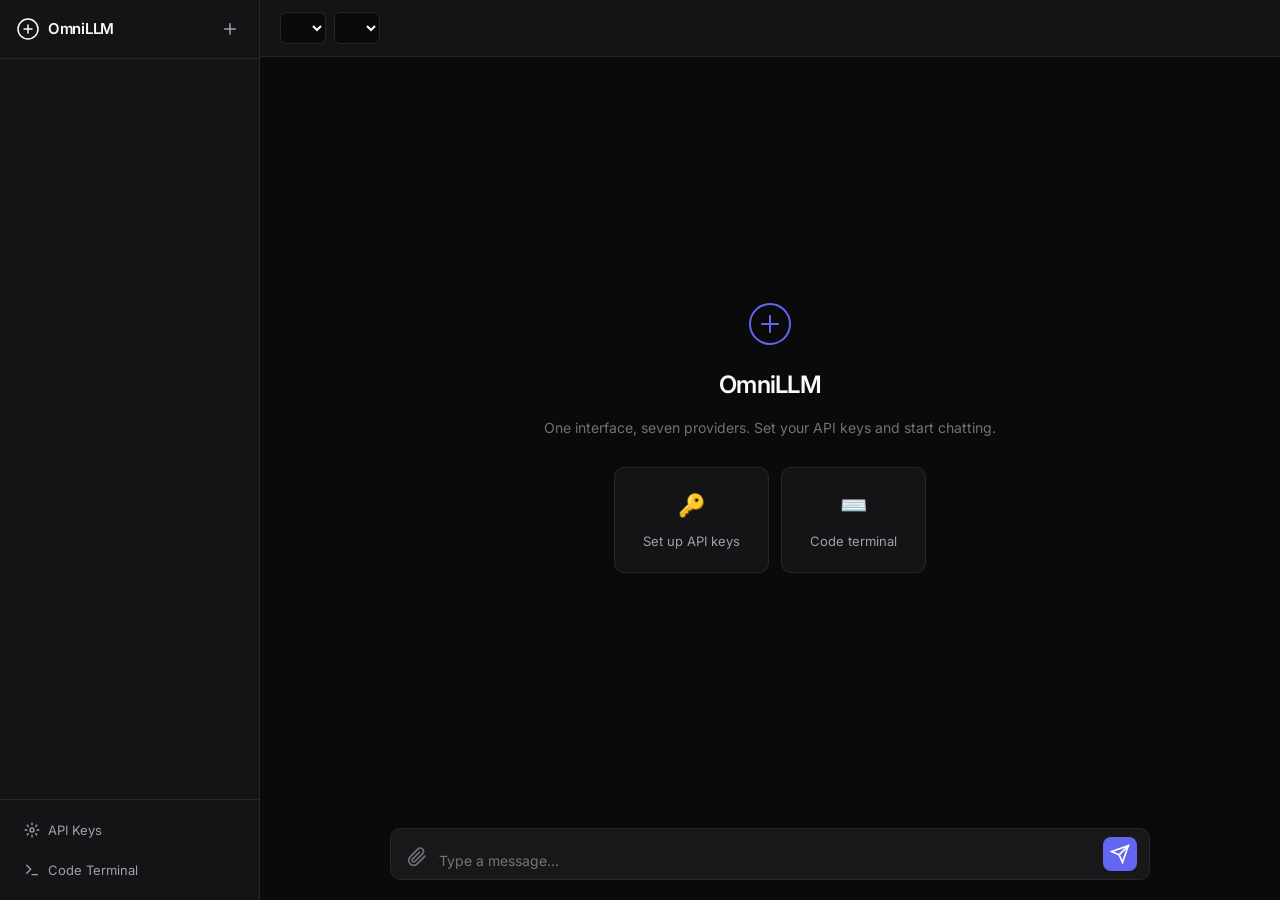
==== templates/index.html @ ef9400c0 "Initial commit: OmniLLM multi-provider chat platform" ====
<!DOCTYPE html>
<html lang="en">
<head>
<meta charset="UTF-8">
<meta name="viewport" content="width=device-width, initial-scale=1.0">
<title>OmniLLM</title>
<link rel="preconnect" href="https://fonts.googleapis.com">
<link href="https://fonts.googleapis.com/css2?family=Inter:wght@300;400;500;600&family=JetBrains+Mono:wght@400;500&display=swap" rel="stylesheet">
<link rel="stylesheet" href="/static/css/style.css">
</head>
<body>
<div id="app">
  <!-- Sidebar -->
  <aside id="sidebar">
    <div class="sidebar-header">
      <div class="logo">
        <svg width="24" height="24" viewBox="0 0 24 24" fill="none"><circle cx="12" cy="12" r="10" stroke="currentColor" stroke-width="1.5"/><path d="M8 12h8M12 8v8" stroke="currentColor" stroke-width="1.5" stroke-linecap="round"/></svg>
        <span>OmniLLM</span>
      </div>
      <button class="icon-btn" onclick="newChat()" title="New chat">
        <svg width="18" height="18" viewBox="0 0 24 24" fill="none" stroke="currentColor" stroke-width="2" stroke-linecap="round"><line x1="12" y1="5" x2="12" y2="19"/><line x1="5" y1="12" x2="19" y2="12"/></svg>
      </button>
    </div>
    <div class="sidebar-chats" id="chatList"></div>
    <div class="sidebar-footer">
      <button class="sidebar-btn" onclick="openSettings()">
        <svg width="16" height="16" viewBox="0 0 24 24" fill="none" stroke="currentColor" stroke-width="2"><circle cx="12" cy="12" r="3"/><path d="M12 1v4M12 19v4M4.22 4.22l2.83 2.83M16.95 16.95l2.83 2.83M1 12h4M19 12h4M4.22 19.78l2.83-2.83M16.95 7.05l2.83-2.83"/></svg>
        API Keys
      </button>
      <button class="sidebar-btn" onclick="openTerminal()">
        <svg width="16" height="16" viewBox="0 0 24 24" fill="none" stroke="currentColor" stroke-width="2" stroke-linecap="round"><polyline points="4 17 10 11 4 5"/><line x1="12" y1="19" x2="20" y2="19"/></svg>
        Code Terminal
      </button>
    </div>
  </aside>

  <!-- Main Chat -->
  <main id="main">
    <header id="chatHeader">
      <button class="icon-btn mobile-menu" onclick="toggleSidebar()">
        <svg width="20" height="20" viewBox="0 0 24 24" fill="none" stroke="currentColor" stroke-width="2" stroke-linecap="round"><line x1="3" y1="6" x2="21" y2="6"/><line x1="3" y1="12" x2="21" y2="12"/><line x1="3" y1="18" x2="21" y2="18"/></svg>
      </button>
      <div class="model-selector">
        <select id="providerSelect" onchange="onProviderChange()"></select>
        <select id="modelSelect"></select>
      </div>
      <div class="header-status" id="headerStatus"></div>
    </header>

    <div id="chatMessages" class="chat-messages">
      <div class="welcome" id="welcomeScreen">
        <div class="welcome-icon">
          <svg width="48" height="48" viewBox="0 0 24 24" fill="none" stroke="var(--accent)" stroke-width="1"><circle cx="12" cy="12" r="10"/><path d="M8 12h8M12 8v8" stroke-linecap="round"/></svg>
        </div>
        <h2>OmniLLM</h2>
        <p>One interface, seven providers. Set your API keys and start chatting.</p>
        <div class="welcome-grid">
          <div class="welcome-card" onclick="openSettings()">
            <span class="wc-icon">🔑</span>
            <span>Set up API keys</span>
          </div>
          <div class="welcome-card" onclick="openTerminal()">
            <span class="wc-icon">⌨️</span>
            <span>Code terminal</span>
          </div>
        </div>
      </div>
    </div>

    <!-- File preview bar -->
    <div id="filePreviewBar" class="file-preview-bar hidden"></div>

    <div class="input-area">
      <div class="input-row">
        <label class="upload-btn" title="Attach file">
          <input type="file" id="fileInput" multiple onchange="handleFiles(this.files)" hidden
                 accept="image/*,video/*,.pdf,.txt,.py,.js,.json,.csv,.md,.html,.css,.zip">
          <svg width="20" height="20" viewBox="0 0 24 24" fill="none" stroke="currentColor" stroke-width="2" stroke-linecap="round"><path d="M21.44 11.05l-9.19 9.19a6 6 0 01-8.49-8.49l9.19-9.19a4 4 0 015.66 5.66l-9.2 9.19a2 2 0 01-2.83-2.83l8.49-8.48"/></svg>
        </label>
        <textarea id="messageInput" placeholder="Type a message..." rows="1"
                  onkeydown="handleInputKey(event)" oninput="autoResize(this)"></textarea>
        <button class="send-btn" id="sendBtn" onclick="sendMessage()">
          <svg width="20" height="20" viewBox="0 0 24 24" fill="none" stroke="currentColor" stroke-width="2" stroke-linecap="round"><line x1="22" y1="2" x2="11" y2="13"/><polygon points="22 2 15 22 11 13 2 9 22 2"/></svg>
        </button>
      </div>
    </div>
  </main>
</div>

<!-- Settings Modal -->
<div id="settingsModal" class="modal hidden">
  <div class="modal-backdrop" onclick="closeSettings()"></div>
  <div class="modal-content">
    <div class="modal-header">
      <h3>API Keys</h3>
      <button class="icon-btn" onclick="closeSettings()">&times;</button>
    </div>
    <div class="modal-body" id="settingsBody"></div>
    <div class="modal-footer">
      <button class="btn-primary" onclick="saveKeys()">Save keys</button>
    </div>
  </div>
</div>

<!-- Terminal Modal -->
<div id="terminalModal" class="modal hidden">
  <div class="modal-backdrop" onclick="closeTerminal()"></div>
  <div class="modal-content modal-wide">
    <div class="modal-header">
      <h3>Python Terminal</h3>
      <button class="icon-btn" onclick="closeTerminal()">&times;</button>
    </div>
    <div class="modal-body terminal-body">
      <div class="terminal-editor">
        <div class="terminal-toolbar">
          <span class="terminal-label">editor</span>
          <button class="btn-run" onclick="runCode()">
            <svg width="14" height="14" viewBox="0 0 24 24" fill="currentColor"><polygon points="5 3 19 12 5 21 5 3"/></svg>
            Run
          </button>
        </div>
        <textarea id="codeEditor" spellcheck="false" placeholder="# Write Python code here...
# Example: use your API key with the requests library

import requests
import json

API_KEY = 'your-api-key-here'
MODEL = 'claude-sonnet-4-20250514'  # Change model here

response = requests.post(
    'https://api.anthropic.com/v1/messages',
    headers={
        'x-api-key': API_KEY,
        'anthropic-version': '2023-06-01',
        'content-type': 'application/json'
    },
    json={
        'model': MODEL,
        'max_tokens': 1024,
        'messages': [{'role': 'user', 'content': 'Hello!'}]
    }
)

print(json.dumps(response.json(), indent=2))"></textarea>
      </div>
      <div class="terminal-output">
        <div class="terminal-toolbar">
          <span class="terminal-label">output</span>
          <button class="btn-clear" onclick="clearOutput()">Clear</button>
        </div>
        <pre id="codeOutput">Ready to run...</pre>
      </div>
    </div>
  </div>
</div>

<script src="/static/js/app.js"></script>
</body>
</html>
---- static/css/style.css ----
:root {
  --bg: #0a0a0b;
  --bg-raised: #141416;
  --bg-hover: #1c1c20;
  --bg-input: #18181b;
  --border: #27272a;
  --border-light: #333338;
  --text: #fafafa;
  --text-dim: #a1a1aa;
  --text-muted: #71717a;
  --accent: #6366f1;
  --accent-dim: #4f46e5;
  --accent-glow: rgba(99,102,241,.12);
  --green: #22c55e;
  --red: #ef4444;
  --orange: #f59e0b;
  --radius: 10px;
  --radius-sm: 6px;
  --sidebar-w: 260px;
  --font: 'Inter', -apple-system, sans-serif;
  --mono: 'JetBrains Mono', monospace;
}

* { margin:0; padding:0; box-sizing:border-box; }

html, body { height:100%; overflow:hidden; }

body {
  font-family: var(--font);
  background: var(--bg);
  color: var(--text);
  font-size: 14px;
  line-height: 1.6;
}

/* --- Scrollbar --- */
::-webkit-scrollbar { width:6px; }
::-webkit-scrollbar-track { background:transparent; }
::-webkit-scrollbar-thumb { background:var(--border); border-radius:3px; }

/* --- Layout --- */
#app { display:flex; height:100vh; }

/* --- Sidebar --- */
#sidebar {
  width: var(--sidebar-w);
  min-width: var(--sidebar-w);
  background: var(--bg-raised);
  border-right: 1px solid var(--border);
  display: flex;
  flex-direction: column;
  transition: transform .2s;
}
.sidebar-header {
  display: flex;
  align-items: center;
  justify-content: space-between;
  padding: 16px;
  border-bottom: 1px solid var(--border);
}
.logo {
  display: flex;
  align-items: center;
  gap: 8px;
  font-weight: 600;
  font-size: 15px;
  letter-spacing: -.02em;
  color: var(--text);
}
.sidebar-chats {
  flex: 1;
  overflow-y: auto;
  padding: 8px;
}
.chat-item {
  padding: 10px 12px;
  border-radius: var(--radius-sm);
  cursor: pointer;
  font-size: 13px;
  color: var(--text-dim);
  white-space: nowrap;
  overflow: hidden;
  text-overflow: ellipsis;
  display: flex;
  align-items: center;
  gap: 8px;
  transition: background .15s;
}
.chat-item:hover { background: var(--bg-hover); }
.chat-item.active { background: var(--accent-glow); color: var(--text); }
.chat-item .delete-chat {
  margin-left: auto;
  opacity: 0;
  background: none;
  border: none;
  color: var(--text-muted);
  cursor: pointer;
  font-size: 16px;
  padding: 0 4px;
}
.chat-item:hover .delete-chat { opacity: 1; }

.sidebar-footer {
  padding: 12px;
  border-top: 1px solid var(--border);
  display: flex;
  flex-direction: column;
  gap: 4px;
}
.sidebar-btn {
  display: flex;
  align-items: center;
  gap: 8px;
  padding: 10px 12px;
  background: none;
  border: none;
  color: var(--text-dim);
  font-size: 13px;
  font-family: var(--font);
  cursor: pointer;
  border-radius: var(--radius-sm);
  transition: all .15s;
}
.sidebar-btn:hover { background: var(--bg-hover); color: var(--text); }

/* --- Main --- */
#main { flex:1; display:flex; flex-direction:column; min-width:0; }

#chatHeader {
  display: flex;
  align-items: center;
  gap: 12px;
  padding: 12px 20px;
  border-bottom: 1px solid var(--border);
  background: var(--bg-raised);
}
.model-selector { display:flex; gap:8px; }
.model-selector select {
  background: var(--bg);
  color: var(--text);
  border: 1px solid var(--border);
  padding: 6px 12px;
  border-radius: var(--radius-sm);
  font-family: var(--font);
  font-size: 13px;
  cursor: pointer;
  outline: none;
}
.model-selector select:focus { border-color: var(--accent); }
.header-status {
  margin-left: auto;
  font-size: 12px;
  color: var(--text-muted);
}

/* --- Chat Messages --- */
.chat-messages {
  flex: 1;
  overflow-y: auto;
  padding: 24px 20px;
}
.msg {
  max-width: 760px;
  margin: 0 auto 20px;
  display: flex;
  gap: 12px;
}
.msg-avatar {
  width: 30px;
  height: 30px;
  border-radius: 50%;
  display: flex;
  align-items: center;
  justify-content: center;
  flex-shrink: 0;
  font-size: 13px;
  font-weight: 600;
}
.msg.user .msg-avatar { background: var(--accent); color:#fff; }
.msg.assistant .msg-avatar { background: var(--border-light); color: var(--text); }
.msg-body {
  flex: 1;
  min-width: 0;
}
.msg-name {
  font-size: 12px;
  font-weight: 500;
  color: var(--text-muted);
  margin-bottom: 4px;
  text-transform: uppercase;
  letter-spacing: .04em;
}
.msg-content {
  font-size: 14px;
  line-height: 1.7;
  color: var(--text);
  word-wrap: break-word;
}
.msg-content p { margin-bottom: 8px; }
.msg-content p:last-child { margin-bottom: 0; }
.msg-content pre {
  background: var(--bg);
  border: 1px solid var(--border);
  border-radius: var(--radius-sm);
  padding: 12px;
  overflow-x: auto;
  font-family: var(--mono);
  font-size: 13px;
  margin: 8px 0;
}
.msg-content code {
  font-family: var(--mono);
  font-size: 13px;
  background: var(--bg);
  padding: 2px 6px;
  border-radius: 4px;
}
.msg-content pre code { background:none; padding:0; }
.msg-files { display:flex; flex-wrap:wrap; gap:8px; margin-bottom:8px; }
.msg-file-thumb {
  width: 120px;
  height: 90px;
  border-radius: var(--radius-sm);
  object-fit: cover;
  border: 1px solid var(--border);
}
.msg-file-card {
  display: flex;
  align-items: center;
  gap: 6px;
  padding: 6px 10px;
  background: var(--bg);
  border: 1px solid var(--border);
  border-radius: var(--radius-sm);
  font-size: 12px;
  color: var(--text-dim);
}
.msg-video {
  max-width: 320px;
  border-radius: var(--radius-sm);
  border: 1px solid var(--border);
}

/* Typing indicator */
.typing-dot {
  display: inline-block;
  width: 6px; height: 6px;
  border-radius: 50%;
  background: var(--text-muted);
  margin: 0 2px;
  animation: blink 1.4s infinite;
}
.typing-dot:nth-child(2) { animation-delay: .2s; }
.typing-dot:nth-child(3) { animation-delay: .4s; }
@keyframes blink { 0%,80%,100%{opacity:.3} 40%{opacity:1} }

/* --- Welcome --- */
.welcome {
  display: flex;
  flex-direction: column;
  align-items: center;
  justify-content: center;
  height: 100%;
  gap: 12px;
  color: var(--text-dim);
}
.welcome h2 { font-size: 24px; font-weight: 600; color: var(--text); letter-spacing:-.03em; }
.welcome p { font-size: 14px; color: var(--text-muted); }
.welcome-grid { display:flex; gap:12px; margin-top:16px; }
.welcome-card {
  display: flex;
  flex-direction: column;
  align-items: center;
  gap: 8px;
  padding: 20px 28px;
  background: var(--bg-raised);
  border: 1px solid var(--border);
  border-radius: var(--radius);
  cursor: pointer;
  font-size: 13px;
  color: var(--text-dim);
  transition: all .2s;
}
.welcome-card:hover { border-color: var(--accent); background: var(--accent-glow); }
.wc-icon { font-size: 22px; }

/* --- File Preview Bar --- */
.file-preview-bar {
  display: flex;
  gap: 8px;
  padding: 8px 20px;
  border-top: 1px solid var(--border);
  overflow-x: auto;
}
.file-preview-bar.hidden { display:none; }
.file-chip {
  display: flex;
  align-items: center;
  gap: 6px;
  padding: 4px 10px;
  background: var(--bg-raised);
  border: 1px solid var(--border);
  border-radius: 20px;
  font-size: 12px;
  color: var(--text-dim);
  white-space: nowrap;
}
.file-chip img {
  width: 28px; height: 28px;
  border-radius: 4px;
  object-fit: cover;
}
.file-chip .remove-file {
  background: none;
  border: none;
  color: var(--text-muted);
  cursor: pointer;
  font-size: 14px;
  padding: 0 2px;
}

/* --- Input Area --- */
.input-area {
  padding: 12px 20px 20px;
  background: var(--bg);
}
.input-row {
  max-width: 760px;
  margin: 0 auto;
  display: flex;
  align-items: flex-end;
  gap: 8px;
  background: var(--bg-input);
  border: 1px solid var(--border);
  border-radius: var(--radius);
  padding: 8px 12px;
  transition: border-color .2s;
}
.input-row:focus-within { border-color: var(--accent); }
.input-row textarea {
  flex: 1;
  background: none;
  border: none;
  color: var(--text);
  font-family: var(--font);
  font-size: 14px;
  resize: none;
  outline: none;
  max-height: 160px;
  line-height: 1.5;
}
.upload-btn {
  cursor: pointer;
  color: var(--text-muted);
  display: flex;
  align-items: center;
  padding: 4px;
  transition: color .15s;
}
.upload-btn:hover { color: var(--text); }
.send-btn {
  background: var(--accent);
  border: none;
  color: #fff;
  width: 34px;
  height: 34px;
  border-radius: 8px;
  cursor: pointer;
  display: flex;
  align-items: center;
  justify-content: center;
  transition: background .15s;
}
.send-btn:hover { background: var(--accent-dim); }
.send-btn:disabled { opacity:.4; cursor:not-allowed; }

/* --- Icon Button --- */
.icon-btn {
  background: none;
  border: none;
  color: var(--text-dim);
  cursor: pointer;
  display: flex;
  align-items: center;
  justify-content: center;
  padding: 4px;
  border-radius: 6px;
  font-size: 20px;
  transition: all .15s;
}
.icon-btn:hover { color: var(--text); background: var(--bg-hover); }

/* --- Modal --- */
.modal {
  position: fixed;
  inset: 0;
  z-index: 100;
  display: flex;
  align-items: center;
  justify-content: center;
}
.modal.hidden { display: none; }
.modal-backdrop {
  position: absolute;
  inset: 0;
  background: rgba(0,0,0,.6);
  backdrop-filter: blur(4px);
}
.modal-content {
  position: relative;
  background: var(--bg-raised);
  border: 1px solid var(--border);
  border-radius: 14px;
  width: 460px;
  max-height: 85vh;
  display: flex;
  flex-direction: column;
  box-shadow: 0 20px 60px rgba(0,0,0,.4);
}
.modal-wide { width: 800px; max-width: 95vw; }
.modal-header {
  display: flex;
  align-items: center;
  justify-content: space-between;
  padding: 16px 20px;
  border-bottom: 1px solid var(--border);
}
.modal-header h3 { font-size: 15px; font-weight: 600; }
.modal-body {
  padding: 20px;
  overflow-y: auto;
  flex: 1;
}
.modal-footer {
  padding: 12px 20px;
  border-top: 1px solid var(--border);
  display: flex;
  justify-content: flex-end;
}

/* Settings */
.key-group {
  margin-bottom: 16px;
}
.key-group label {
  display: block;
  font-size: 12px;
  font-weight: 500;
  color: var(--text-dim);
  margin-bottom: 6px;
  text-transform: uppercase;
  letter-spacing: .04em;
}
.key-group input {
  width: 100%;
  background: var(--bg);
  border: 1px solid var(--border);
  color: var(--text);
  padding: 9px 12px;
  border-radius: var(--radius-sm);
  font-family: var(--mono);
  font-size: 13px;
  outline: none;
  transition: border-color .15s;
}
.key-group input:focus { border-color: var(--accent); }
.key-group input::placeholder { color: var(--text-muted); }
.key-status {
  display: inline-block;
  width: 8px; height: 8px;
  border-radius: 50%;
  margin-right: 6px;
}
.key-status.set { background: var(--green); }
.key-status.unset { background: var(--border-light); }

.btn-primary {
  background: var(--accent);
  border: none;
  color: #fff;
  padding: 8px 20px;
  border-radius: var(--radius-sm);
  font-family: var(--font);
  font-size: 13px;
  font-weight: 500;
  cursor: pointer;
  transition: background .15s;
}
.btn-primary:hover { background: var(--accent-dim); }

/* Terminal */
.terminal-body {
  display: flex;
  flex-direction: column;
  gap: 0;
  padding: 0 !important;
  height: 500px;
}
.terminal-editor, .terminal-output {
  display: flex;
  flex-direction: column;
  flex: 1;
}
.terminal-editor { border-bottom: 1px solid var(--border); }
.terminal-toolbar {
  display: flex;
  align-items: center;
  justify-content: space-between;
  padding: 8px 16px;
  border-bottom: 1px solid var(--border);
  background: var(--bg);
}
.terminal-label {
  font-size: 11px;
  text-transform: uppercase;
  letter-spacing: .06em;
  color: var(--text-muted);
  font-weight: 500;
}
.btn-run {
  display: flex;
  align-items: center;
  gap: 6px;
  background: var(--green);
  border: none;
  color: #fff;
  padding: 5px 14px;
  border-radius: var(--radius-sm);
  font-family: var(--font);
  font-size: 12px;
  font-weight: 500;
  cursor: pointer;
}
.btn-run:hover { filter: brightness(1.1); }
.btn-clear {
  background: none;
  border: 1px solid var(--border);
  color: var(--text-muted);
  padding: 4px 12px;
  border-radius: var(--radius-sm);
  font-family: var(--font);
  font-size: 12px;
  cursor: pointer;
}
#codeEditor {
  flex: 1;
  background: var(--bg-raised);
  color: var(--text);
  border: none;
  padding: 16px;
  font-family: var(--mono);
  font-size: 13px;
  line-height: 1.6;
  resize: none;
  outline: none;
  tab-size: 4;
}
#codeOutput {
  flex: 1;
  margin: 0;
  padding: 16px;
  font-family: var(--mono);
  font-size: 13px;
  line-height: 1.6;
  color: var(--text-dim);
  overflow: auto;
  background: var(--bg-raised);
}
.output-error { color: var(--red) !important; }

/* --- Mobile --- */
.mobile-menu { display:none; }

@media (max-width: 768px) {
  #sidebar {
    position: fixed;
    left: 0; top: 0; bottom: 0;
    z-index: 50;
    transform: translateX(-100%);
  }
  #sidebar.open { transform: translateX(0); }
  .mobile-menu { display: flex; }
}
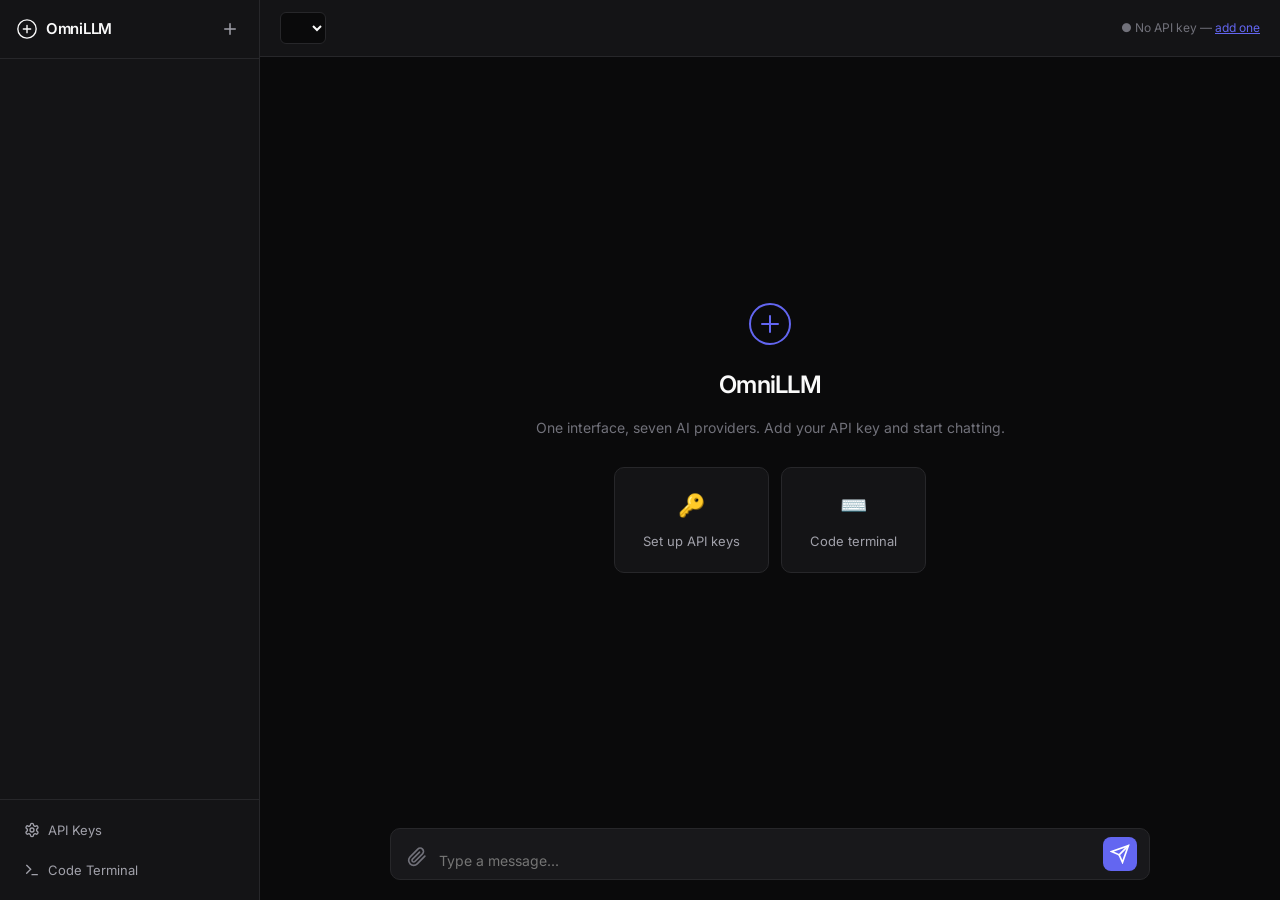
==== commit 9249fb7a: "Remove model selection - auto-pick best model per provider, fix UI" ====
--- a/templates/index.html
+++ b/templates/index.html
@@ -10,11 +10,10 @@
 </head>
 <body>
 <div id="app">
-  <!-- Sidebar -->
   <aside id="sidebar">
     <div class="sidebar-header">
       <div class="logo">
-        <svg width="24" height="24" viewBox="0 0 24 24" fill="none"><circle cx="12" cy="12" r="10" stroke="currentColor" stroke-width="1.5"/><path d="M8 12h8M12 8v8" stroke="currentColor" stroke-width="1.5" stroke-linecap="round"/></svg>
+        <svg width="22" height="22" viewBox="0 0 24 24" fill="none"><circle cx="12" cy="12" r="10" stroke="currentColor" stroke-width="1.5"/><path d="M8 12h8M12 8v8" stroke="currentColor" stroke-width="1.5" stroke-linecap="round"/></svg>
         <span>OmniLLM</span>
       </div>
       <button class="icon-btn" onclick="newChat()" title="New chat">
@@ -24,7 +23,7 @@
     <div class="sidebar-chats" id="chatList"></div>
     <div class="sidebar-footer">
       <button class="sidebar-btn" onclick="openSettings()">
-        <svg width="16" height="16" viewBox="0 0 24 24" fill="none" stroke="currentColor" stroke-width="2"><circle cx="12" cy="12" r="3"/><path d="M12 1v4M12 19v4M4.22 4.22l2.83 2.83M16.95 16.95l2.83 2.83M1 12h4M19 12h4M4.22 19.78l2.83-2.83M16.95 7.05l2.83-2.83"/></svg>
+        <svg width="16" height="16" viewBox="0 0 24 24" fill="none" stroke="currentColor" stroke-width="2"><path d="M12.22 2h-.44a2 2 0 00-2 2v.18a2 2 0 01-1 1.73l-.43.25a2 2 0 01-2 0l-.15-.08a2 2 0 00-2.73.73l-.22.38a2 2 0 00.73 2.73l.15.1a2 2 0 011 1.72v.51a2 2 0 01-1 1.74l-.15.09a2 2 0 00-.73 2.73l.22.38a2 2 0 002.73.73l.15-.08a2 2 0 012 0l.43.25a2 2 0 011 1.73V20a2 2 0 002 2h.44a2 2 0 002-2v-.18a2 2 0 011-1.73l.43-.25a2 2 0 012 0l.15.08a2 2 0 002.73-.73l.22-.39a2 2 0 00-.73-2.73l-.15-.08a2 2 0 01-1-1.74v-.5a2 2 0 011-1.74l.15-.09a2 2 0 00.73-2.73l-.22-.38a2 2 0 00-2.73-.73l-.15.08a2 2 0 01-2 0l-.43-.25a2 2 0 01-1-1.73V4a2 2 0 00-2-2z"/><circle cx="12" cy="12" r="3"/></svg>
         API Keys
       </button>
       <button class="sidebar-btn" onclick="openTerminal()">
@@ -34,15 +33,13 @@
     </div>
   </aside>
 
-  <!-- Main Chat -->
   <main id="main">
     <header id="chatHeader">
       <button class="icon-btn mobile-menu" onclick="toggleSidebar()">
         <svg width="20" height="20" viewBox="0 0 24 24" fill="none" stroke="currentColor" stroke-width="2" stroke-linecap="round"><line x1="3" y1="6" x2="21" y2="6"/><line x1="3" y1="12" x2="21" y2="12"/><line x1="3" y1="18" x2="21" y2="18"/></svg>
       </button>
-      <div class="model-selector">
+      <div class="provider-selector">
         <select id="providerSelect" onchange="onProviderChange()"></select>
-        <select id="modelSelect"></select>
       </div>
       <div class="header-status" id="headerStatus"></div>
     </header>
@@ -53,21 +50,14 @@
           <svg width="48" height="48" viewBox="0 0 24 24" fill="none" stroke="var(--accent)" stroke-width="1"><circle cx="12" cy="12" r="10"/><path d="M8 12h8M12 8v8" stroke-linecap="round"/></svg>
         </div>
         <h2>OmniLLM</h2>
-        <p>One interface, seven providers. Set your API keys and start chatting.</p>
+        <p>One interface, seven AI providers. Add your API key and start chatting.</p>
         <div class="welcome-grid">
-          <div class="welcome-card" onclick="openSettings()">
-            <span class="wc-icon">🔑</span>
-            <span>Set up API keys</span>
-          </div>
-          <div class="welcome-card" onclick="openTerminal()">
-            <span class="wc-icon">⌨️</span>
-            <span>Code terminal</span>
-          </div>
+          <div class="welcome-card" onclick="openSettings()"><span class="wc-icon">🔑</span><span>Set up API keys</span></div>
+          <div class="welcome-card" onclick="openTerminal()"><span class="wc-icon">⌨️</span><span>Code terminal</span></div>
         </div>
       </div>
     </div>
 
-    <!-- File preview bar -->
     <div id="filePreviewBar" class="file-preview-bar hidden"></div>
 
     <div class="input-area">
@@ -114,35 +104,29 @@
       <div class="terminal-editor">
         <div class="terminal-toolbar">
           <span class="terminal-label">editor</span>
-          <button class="btn-run" onclick="runCode()">
-            <svg width="14" height="14" viewBox="0 0 24 24" fill="currentColor"><polygon points="5 3 19 12 5 21 5 3"/></svg>
-            Run
-          </button>
+          <button class="btn-run" onclick="runCode()">▶ Run</button>
         </div>
-        <textarea id="codeEditor" spellcheck="false" placeholder="# Write Python code here...
-# Example: use your API key with the requests library
+        <textarea id="codeEditor" spellcheck="false">import requests, json
 
-import requests
-import json
+# Paste your API key here
+API_KEY = "your-api-key-here"
 
-API_KEY = 'your-api-key-here'
-MODEL = 'claude-sonnet-4-20250514'  # Change model here
+# ---- ChatGPT ----
+# response = requests.post("https://api.openai.com/v1/chat/completions",
+#     headers={"Authorization": f"Bearer {API_KEY}", "Content-Type": "application/json"},
+#     json={"model": "gpt-4o", "messages": [{"role": "user", "content": "Hello!"}], "max_tokens": 1024})
 
-response = requests.post(
-    'https://api.anthropic.com/v1/messages',
-    headers={
-        'x-api-key': API_KEY,
-        'anthropic-version': '2023-06-01',
-        'content-type': 'application/json'
-    },
-    json={
-        'model': MODEL,
-        'max_tokens': 1024,
-        'messages': [{'role': 'user', 'content': 'Hello!'}]
-    }
-)
+# ---- Claude ----
+response = requests.post("https://api.anthropic.com/v1/messages",
+    headers={"x-api-key": API_KEY, "anthropic-version": "2023-06-01", "Content-Type": "application/json"},
+    json={"model": "claude-sonnet-4-20250514", "max_tokens": 1024,
+          "messages": [{"role": "user", "content": "Hello!"}]})
 
-print(json.dumps(response.json(), indent=2))"></textarea>
+# ---- Gemini ----
+# response = requests.get(f"https://generativelanguage.googleapis.com/v1beta/models/gemini-2.0-flash:generateContent?key={API_KEY}",
+#     json={"contents": [{"parts": [{"text": "Hello!"}]}]})
+
+print(json.dumps(response.json(), indent=2))</textarea>
       </div>
       <div class="terminal-output">
         <div class="terminal-toolbar">
--- a/static/css/style.css
+++ b/static/css/style.css
@@ -134,8 +134,8 @@
   border-bottom: 1px solid var(--border);
   background: var(--bg-raised);
 }
-.model-selector { display:flex; gap:8px; }
-.model-selector select {
+.provider-selector { display:flex; gap:8px; }
+.provider-selector select {
   background: var(--bg);
   color: var(--text);
   border: 1px solid var(--border);
@@ -146,7 +146,14 @@
   cursor: pointer;
   outline: none;
 }
-.model-selector select:focus { border-color: var(--accent); }
+.provider-selector select:focus { border-color: var(--accent); }
+.key-model {
+  float: right;
+  font-family: var(--mono);
+  font-size: 11px;
+  color: var(--text-muted);
+  font-weight: 400;
+}
 .header-status {
   margin-left: auto;
   font-size: 12px;
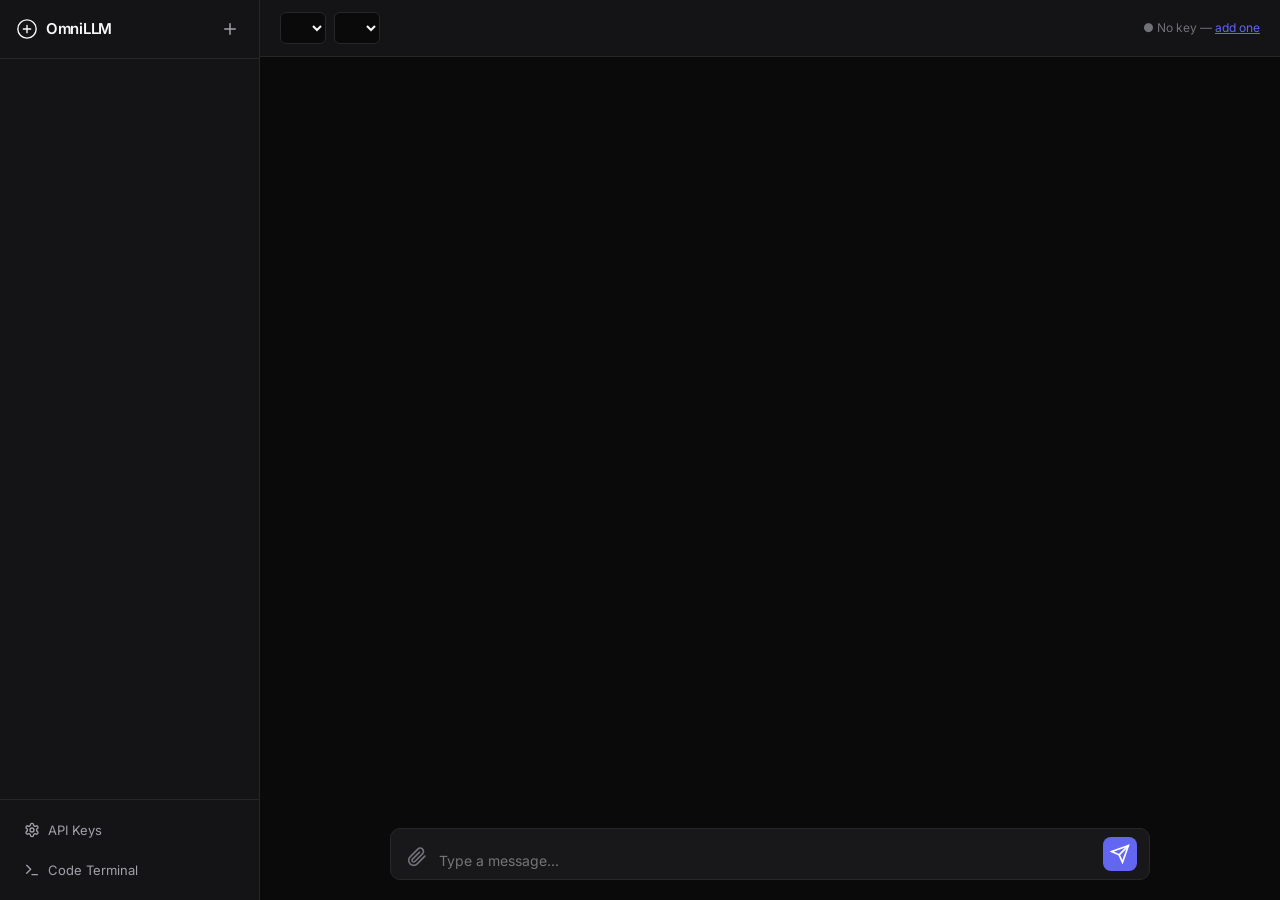
==== commit 31477fbc: "Provider + model selection: user picks provider, then picks model their key supports" ====
--- a/templates/index.html
+++ b/templates/index.html
@@ -40,24 +40,12 @@
       </button>
       <div class="provider-selector">
         <select id="providerSelect" onchange="onProviderChange()"></select>
+        <select id="modelSelect"></select>
       </div>
       <div class="header-status" id="headerStatus"></div>
     </header>
 
-    <div id="chatMessages" class="chat-messages">
-      <div class="welcome" id="welcomeScreen">
-        <div class="welcome-icon">
-          <svg width="48" height="48" viewBox="0 0 24 24" fill="none" stroke="var(--accent)" stroke-width="1"><circle cx="12" cy="12" r="10"/><path d="M8 12h8M12 8v8" stroke-linecap="round"/></svg>
-        </div>
-        <h2>OmniLLM</h2>
-        <p>One interface, seven AI providers. Add your API key and start chatting.</p>
-        <div class="welcome-grid">
-          <div class="welcome-card" onclick="openSettings()"><span class="wc-icon">🔑</span><span>Set up API keys</span></div>
-          <div class="welcome-card" onclick="openTerminal()"><span class="wc-icon">⌨️</span><span>Code terminal</span></div>
-        </div>
-      </div>
-    </div>
-
+    <div id="chatMessages" class="chat-messages"></div>
     <div id="filePreviewBar" class="file-preview-bar hidden"></div>
 
     <div class="input-area">
@@ -111,20 +99,16 @@
 # Paste your API key here
 API_KEY = "your-api-key-here"
 
-# ---- ChatGPT ----
-# response = requests.post("https://api.openai.com/v1/chat/completions",
-#     headers={"Authorization": f"Bearer {API_KEY}", "Content-Type": "application/json"},
-#     json={"model": "gpt-4o", "messages": [{"role": "user", "content": "Hello!"}], "max_tokens": 1024})
-
-# ---- Claude ----
+# ---- Claude example ----
 response = requests.post("https://api.anthropic.com/v1/messages",
     headers={"x-api-key": API_KEY, "anthropic-version": "2023-06-01", "Content-Type": "application/json"},
     json={"model": "claude-sonnet-4-20250514", "max_tokens": 1024,
           "messages": [{"role": "user", "content": "Hello!"}]})
 
-# ---- Gemini ----
-# response = requests.get(f"https://generativelanguage.googleapis.com/v1beta/models/gemini-2.0-flash:generateContent?key={API_KEY}",
-#     json={"contents": [{"parts": [{"text": "Hello!"}]}]})
+# ---- ChatGPT example (uncomment to use) ----
+# response = requests.post("https://api.openai.com/v1/chat/completions",
+#     headers={"Authorization": f"Bearer {API_KEY}", "Content-Type": "application/json"},
+#     json={"model": "gpt-4o", "messages": [{"role": "user", "content": "Hello!"}], "max_tokens": 1024})
 
 print(json.dumps(response.json(), indent=2))</textarea>
       </div>
